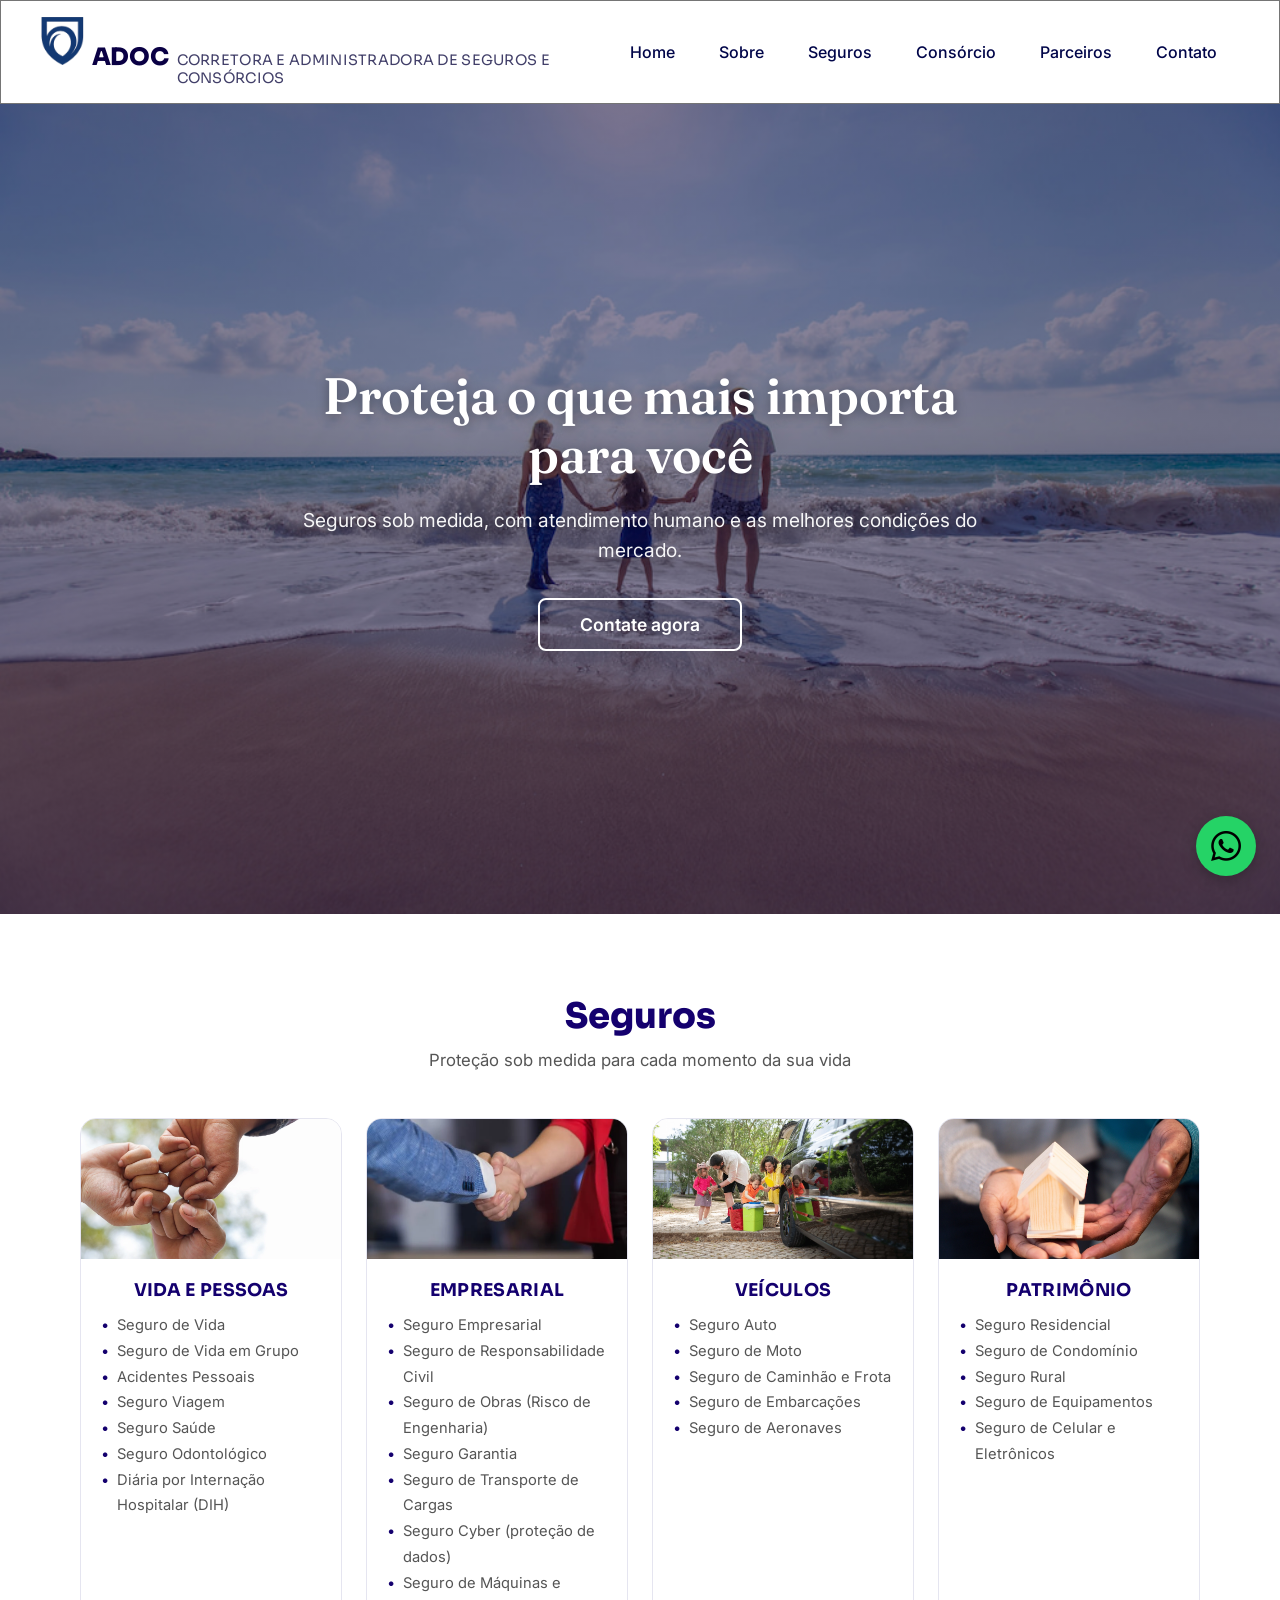
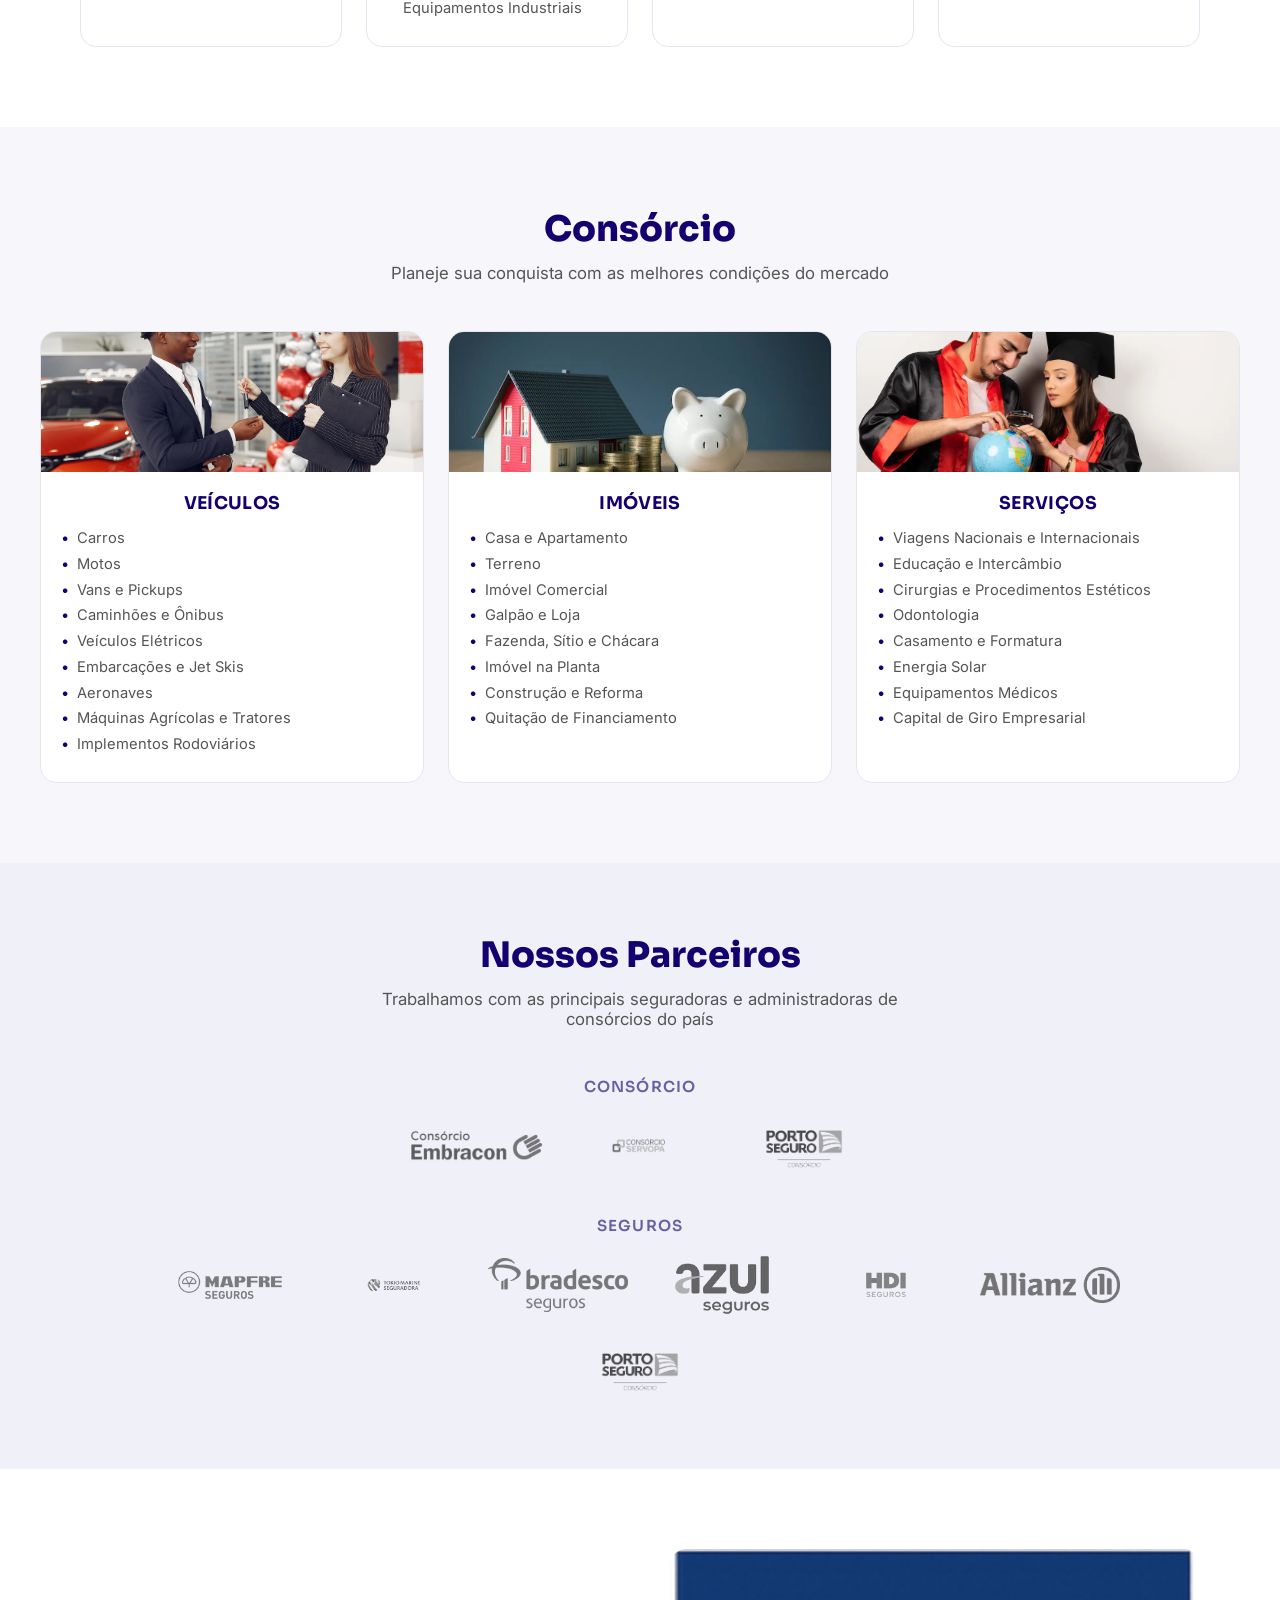
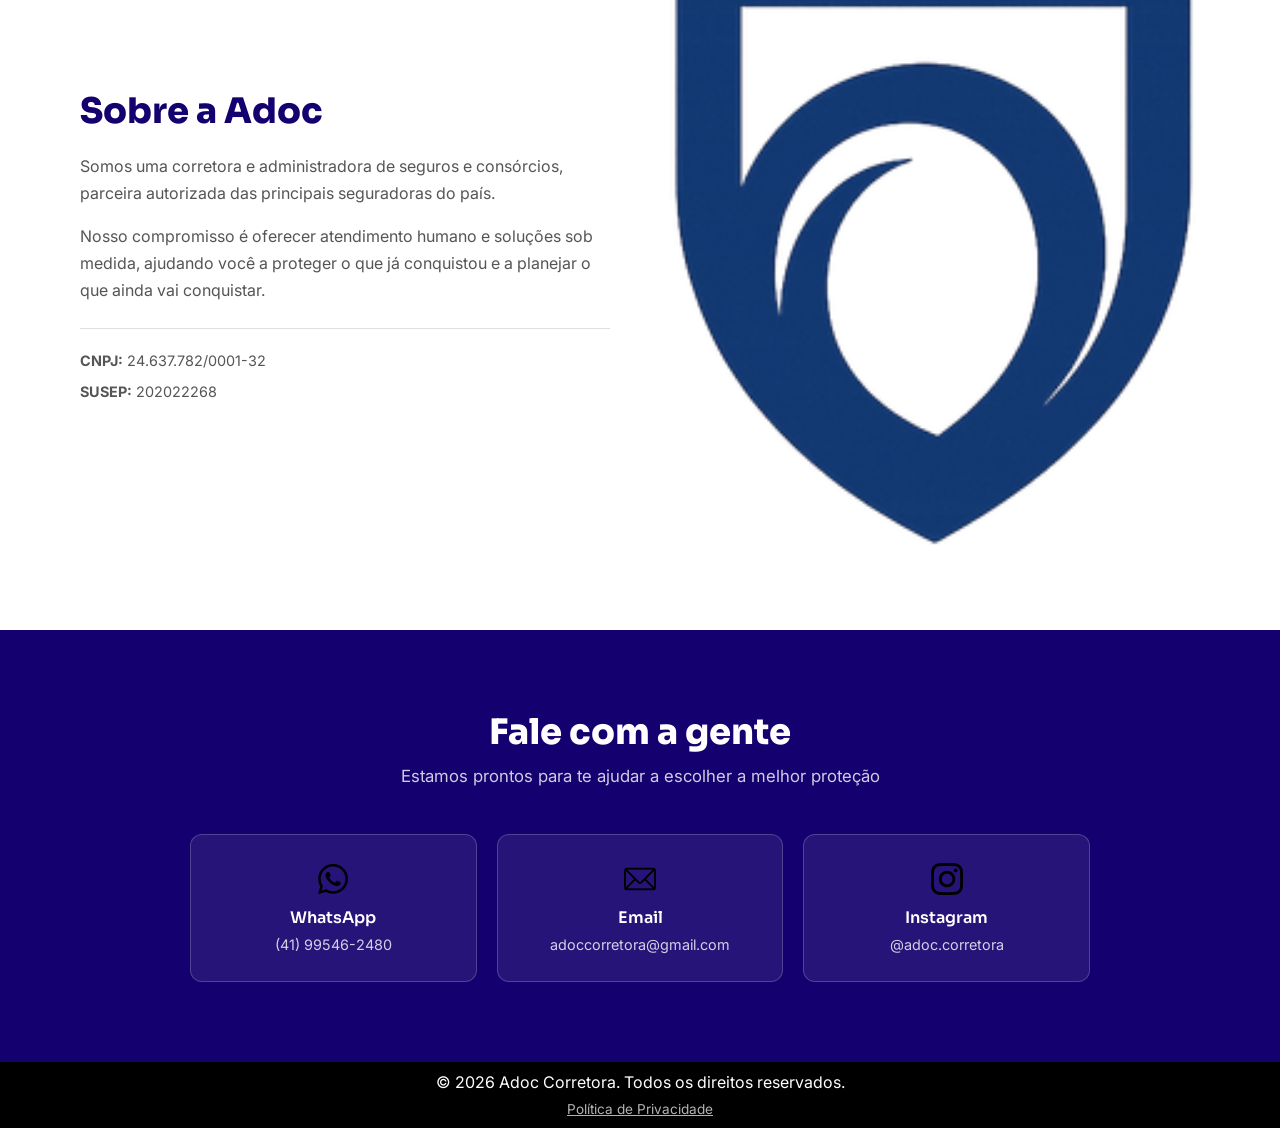
==== index.html @ 92f6ccb1 "Primeira versão do site" ====
<!DOCTYPE html>
<html lang="pt-BR">

<head>
    <meta charset="UTF-8">
    <meta name="viewport" content="width=device-width, initial-scale=1.0">
    <meta name="description" content="Adoc Corretora e Administradora de Seguros e Consórcios. Soluções completas em seguros de vida, auto, residencial, empresarial e consórcios de veículos, imóveis e serviços.">
    <link rel="icon" type="image/png" href="assets/imgs/simbolo.png">
    <link rel="preconnect" href="https://fonts.googleapis.com">
    <link rel="preconnect" href="https://fonts.gstatic.com" crossorigin>
    <link
        href="https://fonts.googleapis.com/css2?family=Fraunces:opsz,wght@9..144,300..900&family=Inter:ital,opsz,wght@0,14..32,100..900;1,14..32,100..900&family=Sora:wght@400;600;800&display=swap"
        rel="stylesheet">
    <link rel="stylesheet" href="style.css">
    <title>Adoc Corretora | Seguros e Consórcios</title>
</head>

<body>
    <nav class="navbar">
        <div class="logo">
            <img class="logo-img" src="assets/imgs/simbolo.png" alt="Logo Adoc">
            <span class="logo-adoc">ADOC</span>
            <span class="logo-corretora">CORRETORA E ADMINISTRADORA DE SEGUROS E CONSÓRCIOS</span>
        </div>
        <ul class="nav-links">
            <li><a href="#">Home</a></li>
            <li><a href="#sobre">Sobre</a></li>
            <li><a href="#seguro">Seguros</a></li>
            <li><a href="#consorcio">Consórcio</a></li>
            <li><a href="#parceiros">Parceiros</a></li>
            <li><a href="#contato">Contato</a></li>
        </ul>
    </nav>

    <section class="hero">
        <img src="assets/imgs/nata.jpg" alt="Família protegida por seguro" class="hero-bg">

        <div class="hero-overlay">
            <div class="hero-text">
                <h1>Proteja o que mais importa para você</h1>
                <p class="hero-subtitle">
                    Seguros sob medida, com atendimento humano e as melhores condições do mercado.
                </p>
                <a href="https://wa.me/5541995462480" target="_blank" class="btn-cta">
                    Contate agora
                </a>
            </div>
        </div>
    </section>

    <section class="servicos" id="seguro">
        <div class="section-header">
            <h2>Seguros</h2>
            <p>Proteção sob medida para cada momento da sua vida</p>
        </div>

        <div class="categorias-grid">
            <div class="categoria-card reveal">
                <div class="categoria-imagem">
                    <img src="assets/imgs/tree.webp" alt="Seguro de Vida e Pessoas" loading="lazy">
                </div>
                <h3>Vida e Pessoas</h3>
                <ul>
                    <li>Seguro de Vida</li>
                    <li>Seguro de Vida em Grupo</li>
                    <li>Acidentes Pessoais</li>
                    <li>Seguro Viagem</li>
                    <li>Seguro Saúde</li>
                    <li>Seguro Odontológico</li>
                    <li>Diária por Internação Hospitalar (DIH)</li>
                </ul>
            </div>

            <div class="categoria-card reveal">
                <div class="categoria-imagem">
                    <img src="assets/imgs/handsha.webp" alt="Seguro Empresarial" loading="lazy">
                </div>
                <h3>Empresarial</h3>
                <ul>
                    <li>Seguro Empresarial</li>
                    <li>Seguro de Responsabilidade Civil</li>
                    <li>Seguro de Obras (Risco de Engenharia)</li>
                    <li>Seguro Garantia</li>
                    <li>Seguro de Transporte de Cargas</li>
                    <li>Seguro Cyber (proteção de dados)</li>
                    <li>Seguro de Máquinas e Equipamentos Industriais</li>
                </ul>
            </div>

            <div class="categoria-card reveal">
                <div class="categoria-imagem">
                    <img src="assets/imgs/kampo.webp" alt="Seguro de Veículos" loading="lazy">
                </div>
                <h3>Veículos</h3>
                <ul>
                    <li>Seguro Auto</li>
                    <li>Seguro de Moto</li>
                    <li>Seguro de Caminhão e Frota</li>
                    <li>Seguro de Embarcações</li>
                    <li>Seguro de Aeronaves</li>
                </ul>
            </div>

            <div class="categoria-card reveal">
                <div class="categoria-imagem">
                    <img src="assets/imgs/kindel.webp" alt="Seguro de Patrimônio" loading="lazy">
                </div>
                <h3>Patrimônio</h3>
                <ul>
                    <li>Seguro Residencial</li>
                    <li>Seguro de Condomínio</li>
                    <li>Seguro Rural</li>
                    <li>Seguro de Equipamentos</li>
                    <li>Seguro de Celular e Eletrônicos</li>
                </ul>
            </div>
        </div>
    </section>

    <section class="consorcio" id="consorcio">
        <div class="section-header">
            <h2>Consórcio</h2>
            <p>Planeje sua conquista com as melhores condições do mercado</p>
        </div>

        <div class="categorias-grid categorias-grid-3">
            <div class="categoria-card reveal">
                <div class="categoria-imagem">
                    <img src="assets/imgs/gus.webp" alt="Consórcio de Veículos" loading="lazy">
                </div>
                <h3>Veículos</h3>
                <ul>
                    <li>Carros</li>
                    <li>Motos</li>
                    <li>Vans e Pickups</li>
                    <li>Caminhões e Ônibus</li>
                    <li>Veículos Elétricos</li>
                    <li>Embarcações e Jet Skis</li>
                    <li>Aeronaves</li>
                    <li>Máquinas Agrícolas e Tratores</li>
                    <li>Implementos Rodoviários</li>
                </ul>
            </div>

            <div class="categoria-card reveal">
                <div class="categoria-imagem">
                    <img src="assets/imgs/imovei.jfif" alt="Consórcio de Imóveis" loading="lazy">
                </div>
                <h3>Imóveis</h3>
                <ul>
                    <li>Casa e Apartamento</li>
                    <li>Terreno</li>
                    <li>Imóvel Comercial</li>
                    <li>Galpão e Loja</li>
                    <li>Fazenda, Sítio e Chácara</li>
                    <li>Imóvel na Planta</li>
                    <li>Construção e Reforma</li>
                    <li>Quitação de Financiamento</li>
                </ul>
            </div>

            <div class="categoria-card reveal">
                <div class="categoria-imagem">
                    <img src="assets/imgs/par.webp" alt="Consórcio de Serviços" loading="lazy">
                </div>
                <h3>Serviços</h3>
                <ul>
                    <li>Viagens Nacionais e Internacionais</li>
                    <li>Educação e Intercâmbio</li>
                    <li>Cirurgias e Procedimentos Estéticos</li>
                    <li>Odontologia</li>
                    <li>Casamento e Formatura</li>
                    <li>Energia Solar</li>
                    <li>Equipamentos Médicos</li>
                    <li>Capital de Giro Empresarial</li>
                </ul>
            </div>
        </div>
    </section>

    <section class="parceiros" id="parceiros">
        <div class="section-header">
            <h2>Nossos Parceiros</h2>
            <p>Trabalhamos com as principais seguradoras e administradoras de consórcios do país</p>
        </div>

        <div class="parceiros-grupo reveal">
            <h3 class="parceiros-titulo">Consórcio</h3>
            <div class="parceiros-logos">
                <div class="logo-box"><img src="assets/imgs/embracon.png" alt="Embracon" loading="lazy"></div>
                <div class="logo-box"><img src="assets/imgs/servopa.png" alt="Servopa" loading="lazy"></div>
                <div class="logo-box"><img src="assets/imgs/porto.png" alt="Porto Seguro" loading="lazy"></div>
            </div>
        </div>

        <div class="parceiros-grupo reveal">
            <h3 class="parceiros-titulo">Seguros</h3>
            <div class="parceiros-logos">
                <div class="logo-box"><img src="assets/imgs/mapfre.png" alt="Mapfre Seguros" loading="lazy"></div>
                <div class="logo-box"><img src="assets/imgs/tokio.png" alt="Tokio Marine Seguradora" loading="lazy"></div>
                <div class="logo-box"><img src="assets/imgs/bradesco.png" alt="Bradesco Seguros" loading="lazy"></div>
                <div class="logo-box"><img src="assets/imgs/azul.png" alt="Azul Seguros" loading="lazy"></div>
                <div class="logo-box"><img src="assets/imgs/hdi.png" alt="HDI Seguros" loading="lazy"></div>
                <div class="logo-box"><img src="assets/imgs/allianz.png" alt="Allianz" loading="lazy"></div>
                <div class="logo-box"><img src="assets/imgs/porto.png" alt="Porto Seguro" loading="lazy"></div>
            </div>
        </div>
    </section>

    <section class="sobre" id="sobre">
        <div class="sobre-conteudo reveal">
            <div class="sobre-texto">
                <h2>Sobre a Adoc</h2>
                <p>
                    Somos uma corretora e administradora de seguros e consórcios,
                    parceira autorizada das principais seguradoras do país.
                </p>
                <p>
                    Nosso compromisso é oferecer atendimento humano e soluções sob
                    medida, ajudando você a proteger o que já conquistou e a
                    planejar o que ainda vai conquistar.
                </p>
                <div class="sobre-info">
                    <p><strong>CNPJ:</strong> 24.637.782/0001-32</p>
                    <p><strong>SUSEP:</strong> 202022268</p>
                </div>
            </div>
            <div class="sobre-imagem">
                <img src="assets/imgs/simbolo.png" alt="Equipe Adoc Corretora" loading="lazy">
            </div>
        </div>
    </section>

    <section class="contato" id="contato">
        <div class="section-header">
            <h2>Fale com a gente</h2>
            <p>Estamos prontos para te ajudar a escolher a melhor proteção</p>
        </div>

        <div class="contato-cards">
            <a href="https://wa.me/5541995462480" target="_blank" class="contato-card">
                <img src="assets/imgs/whatsapp.png" alt="WhatsApp" class="contato-icon" loading="lazy">
                <span class="contato-label">WhatsApp</span>
                <span class="contato-valor">(41) 99546-2480</span>
            </a>

            <a href="mailto:adoccorretora@gmail.com" class="contato-card">
                <img src="assets/imgs/e-mail.png" alt="Email" class="contato-icon" loading="lazy">
                <span class="contato-label">Email</span>
                <span class="contato-valor">adoccorretora@gmail.com</span>
            </a>

            <a href="https://www.instagram.com/adoc.corretora?utm_source=ig_web_button_share_sheet&igsh=ZDNlZDc0MzIxNw==" target="_blank" class="contato-card">
                <img src="assets/imgs/instagram.png" alt="Instagram" class="contato-icon" loading="lazy">
                <span class="contato-label">Instagram</span>
                <span class="contato-valor">@adoc.corretora</span>
            </a>
        </div>
    </section>

    <footer class="footer">
        <p>&copy; 2026 Adoc Corretora. Todos os direitos reservados.</p>
        <p class="footer-links"><a href="privacidade.html">Política de Privacidade</a></p>
    </footer>

    <a href="https://wa.me/5541995462480" target="_blank" class="whatsapp-flutuante" aria-label="Fale pelo WhatsApp">
        <img src="assets/imgs/whatsapp.png" alt="WhatsApp">
    </a>

    <script src="script.js"></script>
</body>

</html>
---- style.css ----
* {
    margin: 0;
    padding: 0;
    box-sizing: border-box;
}

html {
    scroll-behavior: smooth;
}

body {
    font-family: "Inter", sans-serif;
    font-optical-sizing: auto;
    font-weight: 400;
    font-style: normal;
}

nav {
    display: flex;
    justify-content: space-between;
    align-items: center;
    background-color: #ffffff;
    padding: 16px 40px;
    border: 1px solid rgb(117, 117, 117);
}

nav .logo {
    font-family: "Sora", sans-serif;
    display: flex;
    align-items: baseline;
    gap: 8px;
}

.logo-img {
    height: 48px;
    width: auto;
}

.logo-adoc {
    font-weight: 800;
    font-size: 1.5rem;
    letter-spacing: -0.01em;
    text-transform: uppercase;
    color: rgb(10, 0, 68);
}

.logo-corretora {
    font-weight: 400;
    font-size: 0.9rem;
    letter-spacing: 0.02em;
    color: rgb(4, 0, 56);
    opacity: 0.75;
}

nav ul {
    list-style: none;
    display: flex;
}

nav a {
    color: rgb(0, 5, 73);
    text-decoration: none;
    margin: 0 10px;
    padding: 8px 12px;
    font-weight: 500;
    display: inline-block;
    transition: background-color 0.1s, transform 0.3s;
}

nav a:hover {
    border-radius: 4px;
    transform: translateY(-2px) scale(1.05);
    background-color: rgba(20, 0, 110, 0.1);
}

.hero {
    position: relative;
    width: 100%;
    height: 90vh;
    min-height: 500px;
    overflow: hidden;
}

.hero-bg {
    width: 100%;
    height: 100%;
    object-fit: cover;
    display: block;
}

.hero-overlay {
    position: absolute;
    top: 0;
    left: 0;
    width: 100%;
    height: 100%;
    background: linear-gradient(180deg, rgba(10,0,50,0.55) 0%, rgba(10,0,50,0.45) 40%, rgba(10,0,50,0.65) 100%);
    display: flex;
    align-items: center;
    justify-content: center;
    text-align: center;
    padding: 20px;
}

.hero-text {
    max-width: 700px;
}

.hero-text h1 {
    font-family: "Fraunces", serif;
    font-weight: 600;
    font-size: 3.2rem;
    line-height: 1.15;
    color: white;
    margin-bottom: 20px;
    text-shadow: 0 2px 12px rgba(0, 0, 0, 0.35);
}

.hero-subtitle {
    font-size: 1.2rem;
    color: white;
    opacity: 0.95;
    line-height: 1.6;
    margin-bottom: 32px;
    text-shadow: 0 1px 8px rgba(0, 0, 0, 0.3);
}

.btn-cta {
    display: inline-block;
    background-color: transparent;
    border: 2px solid white;
    color: white;
    text-decoration: none;
    font-weight: 600;
    font-size: 1.1rem;
    padding: 14px 40px;
    border-radius: 8px;
    transition: transform 0.2s, background-color 0.2s, color 0.2s;
}

.btn-cta:hover {
    background-color: #ffffff;
    color: #14006e;
    transform: translateY(-2px);
}

@media (max-width: 768px) {
    .hero {
        height: 70vh;
    }

    .hero-text h1 {
        font-size: 2rem;
    }

    .hero-subtitle {
        font-size: 1rem;
    }
}

.section-header {
    text-align: center;
    max-width: 600px;
    margin: 0 auto 48px;
    padding: 0 20px;
}

.section-header h2 {
    font-family: "Sora", sans-serif;
    font-weight: 800;
    font-size: 2.2rem;
    color: #14006e;
    margin-bottom: 12px;
}

.section-header p {
    font-size: 1.05rem;
    color: #555;
}

.servicos {
    padding: 80px 40px;
    max-width: 1200px;
    margin: 0 auto;
}

.parceiros {
    background-color: #f0f0f8;
    padding: 70px 40px;
}

.parceiros-logos {
    display: flex;
    flex-wrap: wrap;
    justify-content: center;
    align-items: center;
    gap: 24px;
    max-width: 1100px;
    margin: 0 auto;
}

.logo-box {
    width: 140px;
    height: 60px;
    display: flex;
    align-items: center;
    justify-content: center;
}

.logo-box img {
    max-width: 100%;
    max-height: 100%;
    width: auto;
    height: auto;
    object-fit: contain;
    filter: grayscale(100%);
    opacity: 0.7;
    transition: filter 0.25s, opacity 0.25s;
}

.logo-box img:hover {
    filter: grayscale(0%);
    opacity: 1;
}

.parceiros-grupo {
    margin-bottom: 40px;
}

.parceiros-grupo:last-child {
    margin-bottom: 0;
}

.parceiros-titulo {
    text-align: center;
    font-family: "Sora", sans-serif;
    font-weight: 600;
    font-size: 0.95rem;
    letter-spacing: 0.08em;
    text-transform: uppercase;
    color: #14006e;
    opacity: 0.6;
    margin-bottom: 20px;
}

.sobre {
    padding: 80px 40px;
    max-width: 1200px;
    margin: 0 auto;
}

.sobre-conteudo {
    display: flex;
    align-items: center;
    gap: 60px;
    flex-wrap: wrap;
}

.sobre-texto {
    flex: 1;
    min-width: 300px;
}

.sobre-texto h2 {
    font-family: "Sora", sans-serif;
    font-weight: 800;
    font-size: 2.2rem;
    color: #14006e;
    margin-bottom: 20px;
}

.sobre-texto p {
    color: #555;
    line-height: 1.7;
    margin-bottom: 16px;
}

.sobre-info {
    margin-top: 24px;
    padding-top: 20px;
    border-top: 1px solid #e0e0e0;
}

.sobre-info p {
    font-size: 0.9rem;
    margin-bottom: 6px;
}

.sobre-imagem {
    flex: 1;
    min-width: 280px;
}

.sobre-imagem img {
    width: 100%;
    height: auto;
    border-radius: 16px;
    object-fit: cover;
}

@media (max-width: 768px) {
    .sobre-conteudo {
        flex-direction: column-reverse;
    }
}

.contato {
    background-color: #14006e;
    padding: 80px 40px;
}

.contato .section-header h2,
.contato .section-header p {
    color: white;
}

.contato .section-header p {
    opacity: 0.8;
}

.contato-cards {
    display: flex;
    justify-content: center;
    flex-wrap: wrap;
    gap: 20px;
    max-width: 900px;
    margin: 0 auto;
}

.contato-card {
    flex: 1;
    min-width: 220px;
    background: rgba(255, 255, 255, 0.08);
    border: 1px solid rgba(255, 255, 255, 0.2);
    border-radius: 12px;
    padding: 28px 20px;
    text-align: center;
    text-decoration: none;
    display: flex;
    flex-direction: column;
    gap: 8px;
    transition: background-color 0.25s, transform 0.25s;
}

.contato-card:hover {
    background: rgba(255, 255, 255, 0.15);
    transform: translateY(-4px);
}

.contato-label {
    font-family: "Sora", sans-serif;
    font-weight: 600;
    color: white;
    font-size: 1rem;
}

.contato-valor {
    color: white;
    opacity: 0.8;
    font-size: 0.9rem;
}

.contato-icon {
    width: 32px;
    height: 32px;
    object-fit: contain;
    margin: 0 auto 4px;
}

.categorias-grid {
    display: grid;
    grid-template-columns: repeat(4, 1fr);
    gap: 24px;
}

.categorias-grid-3 {
    grid-template-columns: repeat(3, 1fr);
}

.categoria-card {
    background: #ffffff;
    border: 1px solid #e5e5f0;
    border-radius: 16px;
    overflow: hidden;
    transition: transform 0.25s, box-shadow 0.25s;
}

.categoria-card:hover {
    transform: translateY(-6px);
    box-shadow: 0 12px 24px rgba(20, 0, 110, 0.1);
}

.categoria-imagem {
    width: 100%;
    height: 140px;
    overflow: hidden;
}

.categoria-imagem img {
    width: 100%;
    height: 100%;
    object-fit: cover;
}

.categoria-card h3 {
    font-family: "Sora", sans-serif;
    font-weight: 700;
    font-size: 1.1rem;
    letter-spacing: 0.02em;
    color: #14006e;
    text-transform: uppercase;
    text-align: center;
    padding: 20px 16px 12px;
}

.categoria-card ul {
    list-style: none;
    padding: 0 20px 24px;
}

.categoria-card li {
    position: relative;
    padding-left: 16px;
    font-family: "Inter", sans-serif;
    font-weight: 400;
    font-size: 0.92rem;
    color: #555;
    line-height: 1.75;
}

.categoria-card li::before {
    content: "•";
    position: absolute;
    left: 0;
    color: #14006e;
}

.consorcio {
    background-color: #f7f7fb;
    padding: 80px 40px;
}

@media (max-width: 1000px) {
    .categorias-grid {
        grid-template-columns: repeat(2, 1fr);
    }
}

@media (max-width: 600px) {
    .categorias-grid,
    .categorias-grid-3 {
        grid-template-columns: 1fr;
    }
}

footer {
    background-color: #000000;
    color: white;
    text-align: center;
    padding: 10px 0;
}

.footer-links {
    margin-top: 6px;
}

.footer-links a {
    color: white;
    opacity: 0.7;
    font-size: 0.85rem;
    text-decoration: underline;
}

.footer-links a:hover {
    opacity: 1;
}

.politica {
    max-width: 800px;
    margin: 0 auto;
    padding: 60px 40px 80px;
}

.politica-conteudo h1 {
    font-family: "Sora", sans-serif;
    font-weight: 800;
    font-size: 2.2rem;
    color: #14006e;
    margin-bottom: 8px;
}

.politica-atualizacao {
    color: #888;
    font-size: 0.85rem;
    margin-bottom: 32px;
}

.politica-conteudo h2 {
    font-family: "Sora", sans-serif;
    font-weight: 700;
    font-size: 1.3rem;
    color: #14006e;
    margin-top: 32px;
    margin-bottom: 12px;
}

.politica-conteudo p {
    color: #444;
    line-height: 1.7;
    margin-bottom: 12px;
}

.politica-conteudo a {
    color: #14006e;
    font-weight: 600;
}

.reveal {
    opacity: 0;
    transform: translateY(40px);
    transition: opacity 0.7s ease, transform 0.7s ease;
}

.reveal.ativo {
    opacity: 1;
    transform: translateY(0);
}

.whatsapp-flutuante {
    position: fixed;
    bottom: 24px;
    right: 24px;
    width: 60px;
    height: 60px;
    background-color: #25D366;
    border-radius: 50%;
    display: flex;
    align-items: center;
    justify-content: center;
    box-shadow: 0 4px 16px rgba(0, 0, 0, 0.25);
    z-index: 999;
    transition: transform 0.2s;
}

.whatsapp-flutuante:hover {
    transform: scale(1.08);
}

.whatsapp-flutuante img {
    width: 32px;
    height: 32px;
}

@media (max-width: 600px) {
    .whatsapp-flutuante {
        width: 52px;
        height: 52px;
        bottom: 16px;
        right: 16px;
    }

    .whatsapp-flutuante img {
        width: 28px;
        height: 28px;
    }
}
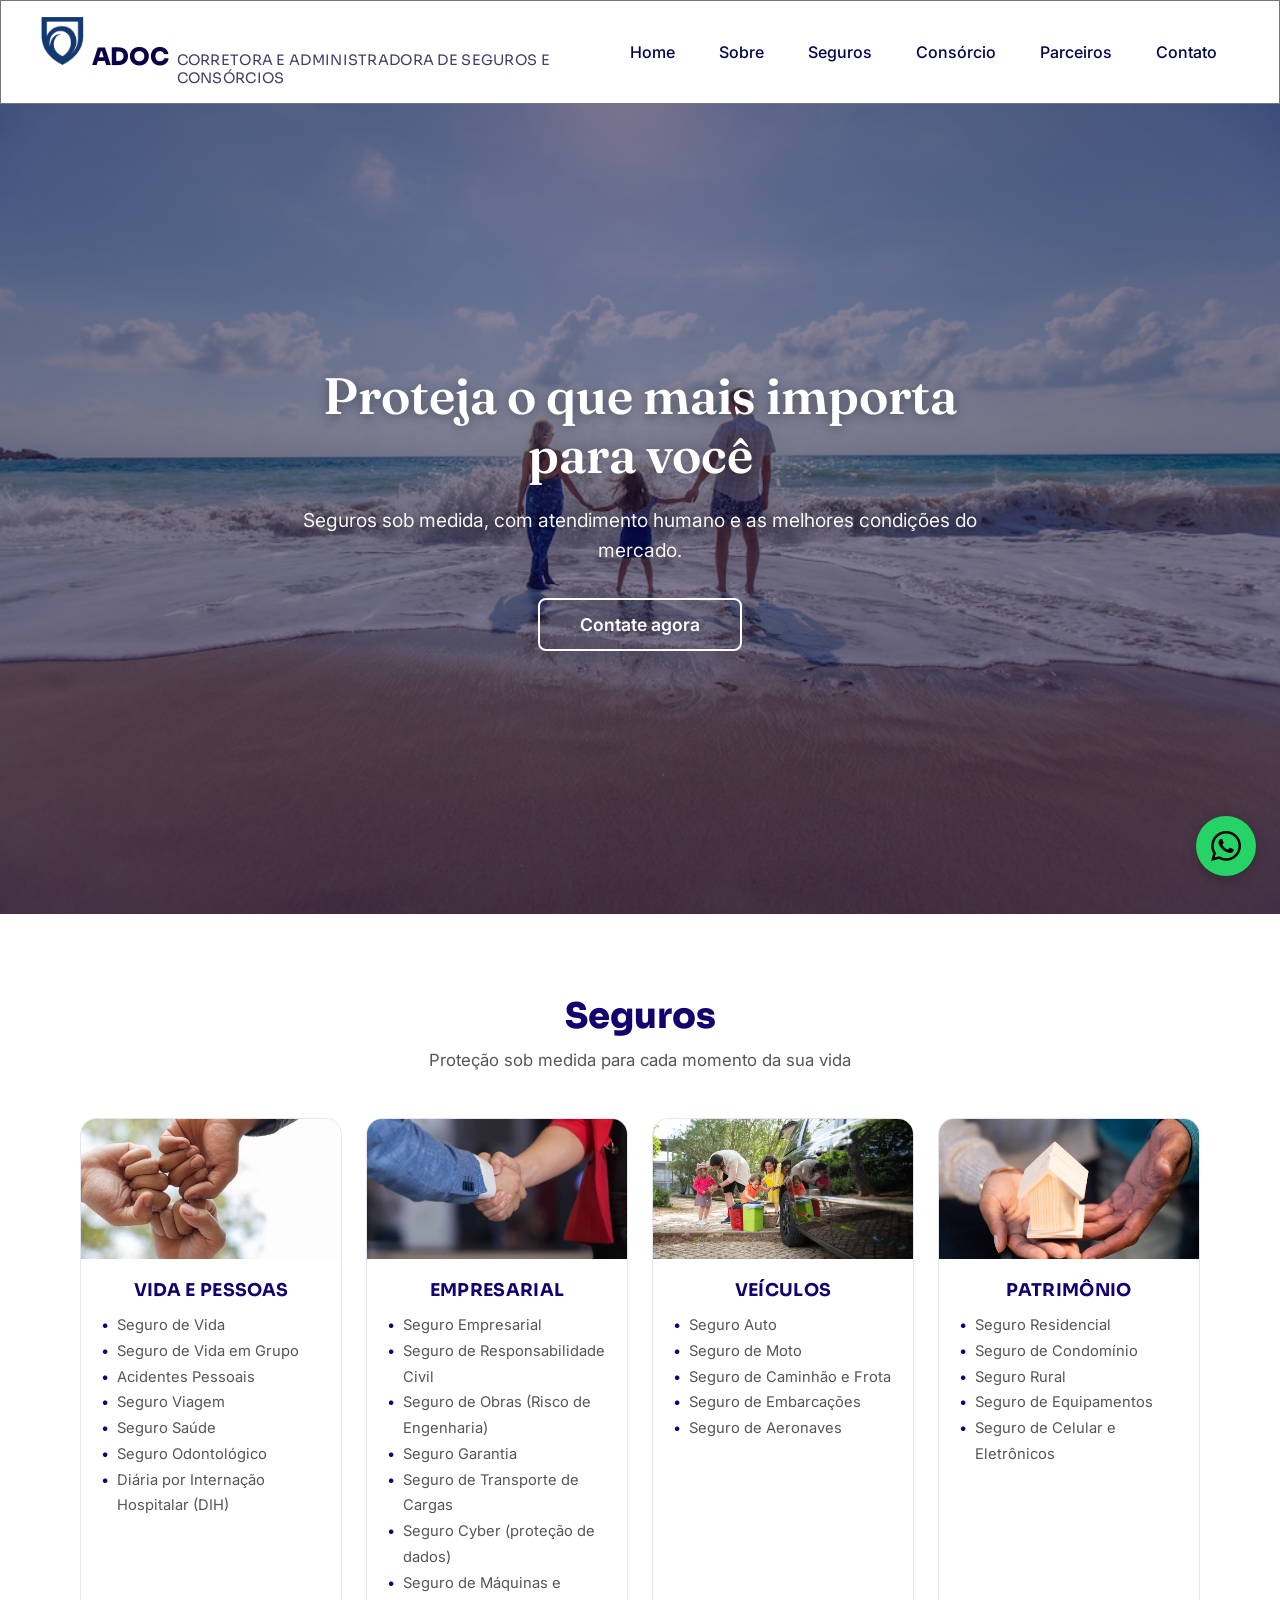
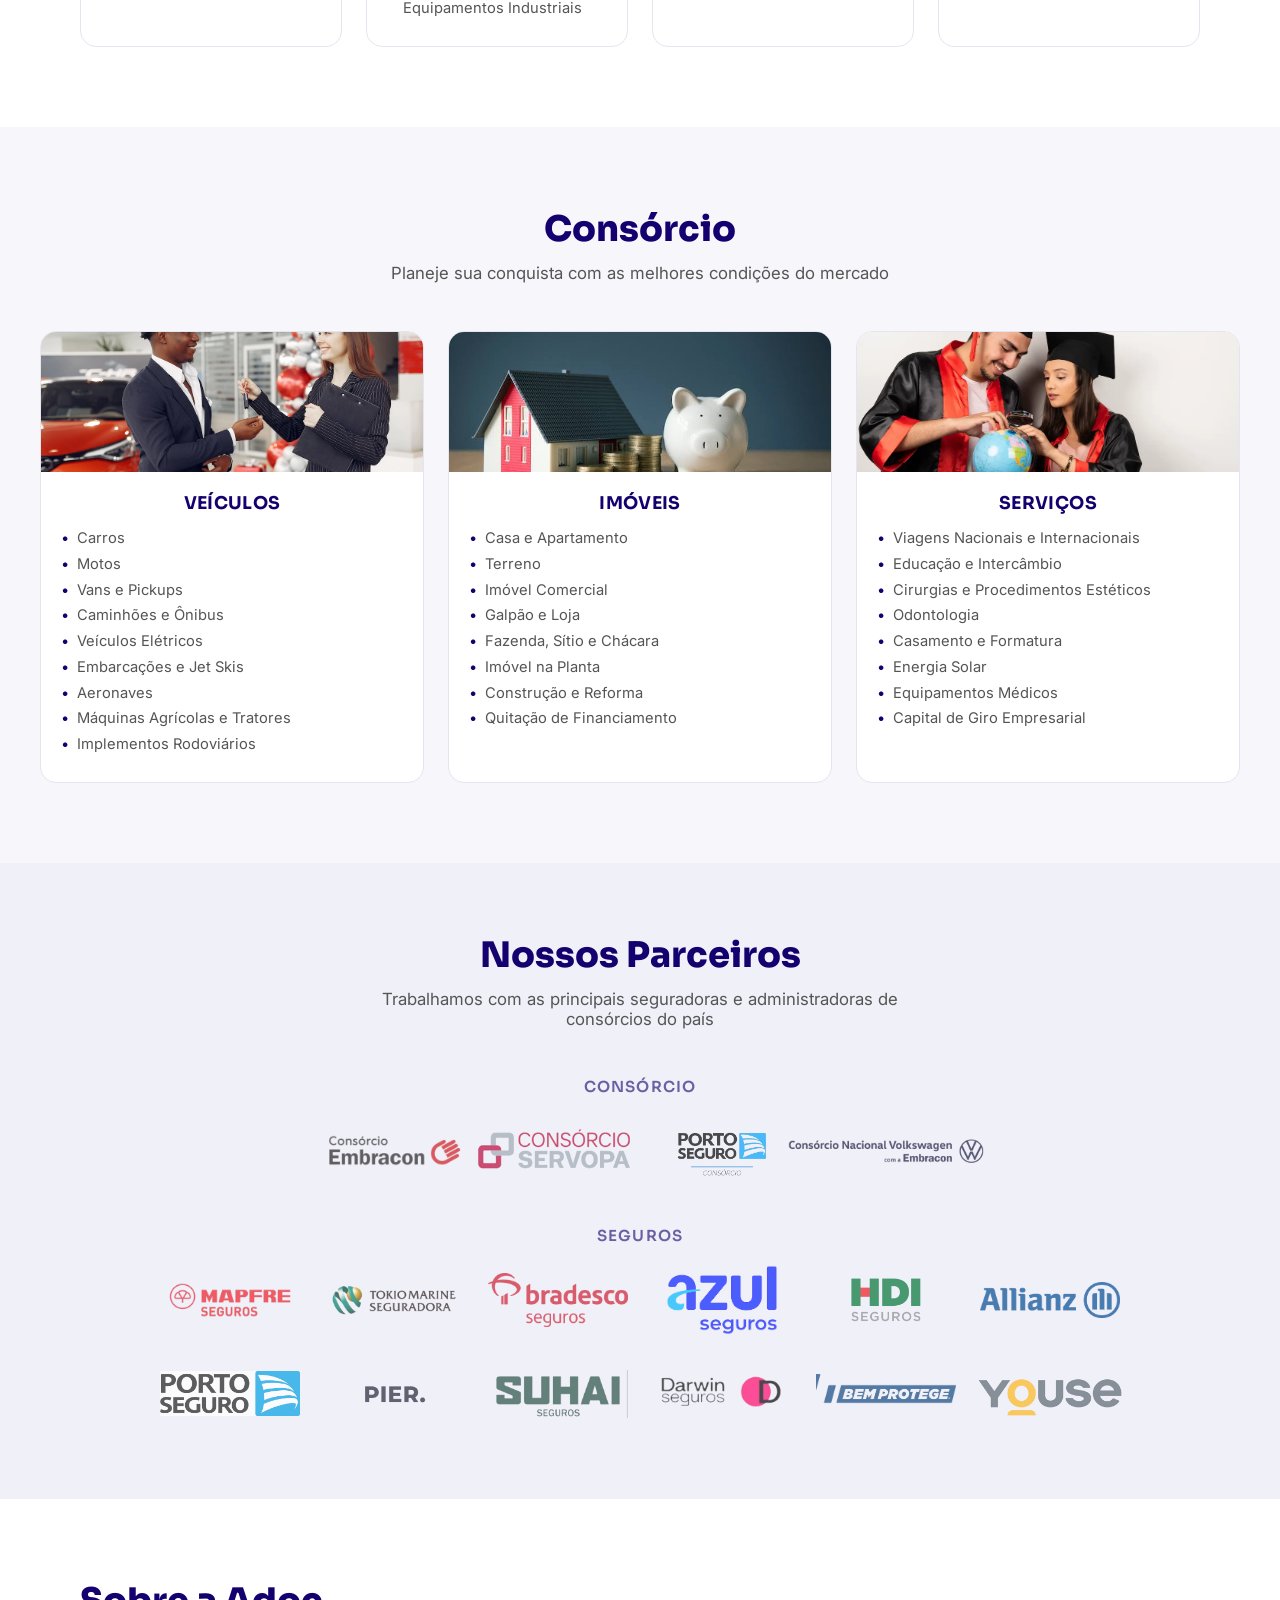
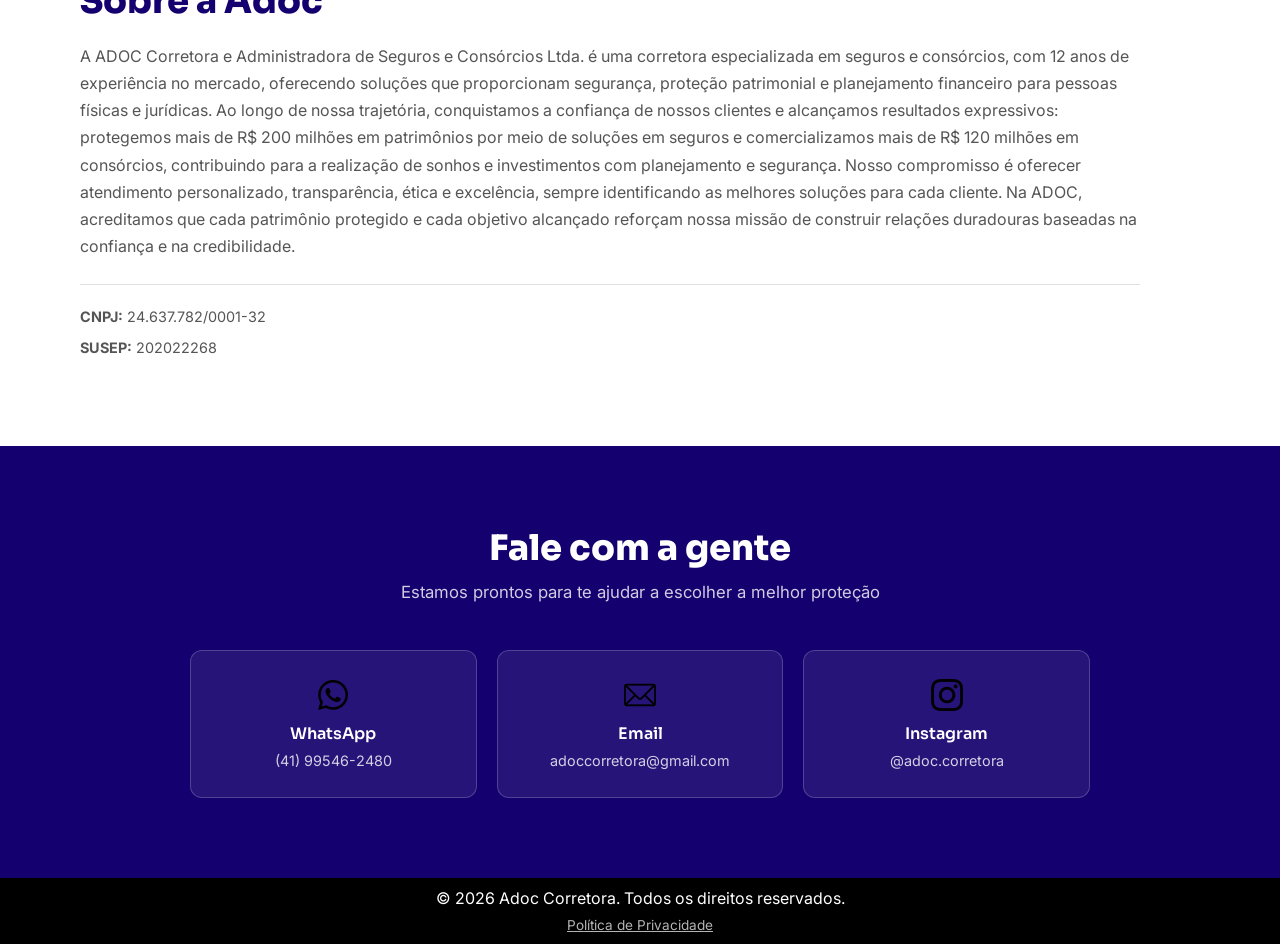
==== commit 00fcaa0b: "Ajuste no tamanho das logos e cards" ====
--- a/index.html
+++ b/index.html
@@ -4,7 +4,8 @@
 <head>
     <meta charset="UTF-8">
     <meta name="viewport" content="width=device-width, initial-scale=1.0">
-    <meta name="description" content="Adoc Corretora e Administradora de Seguros e Consórcios. Soluções completas em seguros de vida, auto, residencial, empresarial e consórcios de veículos, imóveis e serviços.">
+    <meta name="description"
+        content="Adoc Corretora e Administradora de Seguros e Consórcios. Soluções completas em seguros de vida, auto, residencial, empresarial e consórcios de veículos, imóveis e serviços.">
     <link rel="icon" type="image/png" href="assets/imgs/simbolo.png">
     <link rel="preconnect" href="https://fonts.googleapis.com">
     <link rel="preconnect" href="https://fonts.gstatic.com" crossorigin>
@@ -189,7 +190,8 @@
             <div class="parceiros-logos">
                 <div class="logo-box"><img src="assets/imgs/embracon.png" alt="Embracon" loading="lazy"></div>
                 <div class="logo-box"><img src="assets/imgs/servopa.png" alt="Servopa" loading="lazy"></div>
-                <div class="logo-box"><img src="assets/imgs/porto.png" alt="Porto Seguro" loading="lazy"></div>
+                <div class="logo-box"><img src="assets/imgs/porto.png" alt="Porto Segur" loading="lazy"></div>
+                <div class="logo-box"><img src="assets/imgs/volks.png" alt="Volkswagen" loading="lazy"></div>
             </div>
         </div>
 
@@ -197,12 +199,19 @@
             <h3 class="parceiros-titulo">Seguros</h3>
             <div class="parceiros-logos">
                 <div class="logo-box"><img src="assets/imgs/mapfre.png" alt="Mapfre Seguros" loading="lazy"></div>
-                <div class="logo-box"><img src="assets/imgs/tokio.png" alt="Tokio Marine Seguradora" loading="lazy"></div>
+                <div class="logo-box"><img src="assets/imgs/tokio.png" alt="Tokio Marine Seguradora" loading="lazy">
+                </div>
                 <div class="logo-box"><img src="assets/imgs/bradesco.png" alt="Bradesco Seguros" loading="lazy"></div>
                 <div class="logo-box"><img src="assets/imgs/azul.png" alt="Azul Seguros" loading="lazy"></div>
                 <div class="logo-box"><img src="assets/imgs/hdi.png" alt="HDI Seguros" loading="lazy"></div>
                 <div class="logo-box"><img src="assets/imgs/allianz.png" alt="Allianz" loading="lazy"></div>
-                <div class="logo-box"><img src="assets/imgs/porto.png" alt="Porto Seguro" loading="lazy"></div>
+                <div class="logo-box"><img src="assets/imgs/seguro.jpg" alt="Porto Seguro" loading="lazy"></div>
+                <div class="logo-box"><img src="assets/imgs/pi.png" alt="Pier Seguros" loading="lazy"></div>
+                <div class="logo-box"><img src="assets/imgs/su.png" alt="Suhai Seguros" loading="lazy"></div>
+                <div class="logo-box"><img src="assets/imgs/d.png" alt="Darwin Seguros" loading="lazy"></div>
+                <div class="logo-box"><img src="assets/imgs/bee.png" alt="Bem Seguros" loading="lazy"></div>
+                <div class="logo-box"><img src="assets/imgs/youse.png" alt="Youse Seguros" loading="lazy"></div>
+
             </div>
         </div>
     </section>
@@ -212,13 +221,19 @@
             <div class="sobre-texto">
                 <h2>Sobre a Adoc</h2>
                 <p>
-                    Somos uma corretora e administradora de seguros e consórcios,
-                    parceira autorizada das principais seguradoras do país.
-                </p>
-                <p>
-                    Nosso compromisso é oferecer atendimento humano e soluções sob
-                    medida, ajudando você a proteger o que já conquistou e a
-                    planejar o que ainda vai conquistar.
+                    A ADOC Corretora e Administradora de Seguros e Consórcios Ltda. é uma corretora especializada em
+                    seguros e consórcios, com 12 anos de experiência no mercado, oferecendo soluções que proporcionam
+                    segurança, proteção patrimonial e planejamento financeiro para pessoas físicas e jurídicas.
+
+                    Ao longo de nossa trajetória, conquistamos a confiança de nossos clientes e alcançamos resultados
+                    expressivos: protegemos mais de R$ 200 milhões em patrimônios por meio de soluções em seguros e
+                    comercializamos mais de R$ 120 milhões em consórcios, contribuindo para a realização de sonhos e
+                    investimentos com planejamento e segurança.
+
+                    Nosso compromisso é oferecer atendimento personalizado, transparência, ética e excelência, sempre
+                    identificando as melhores soluções para cada cliente. Na ADOC, acreditamos que cada patrimônio
+                    protegido e cada objetivo alcançado reforçam nossa missão de construir relações duradouras baseadas
+                    na confiança e na credibilidade.
                 </p>
                 <div class="sobre-info">
                     <p><strong>CNPJ:</strong> 24.637.782/0001-32</p>
@@ -226,7 +241,6 @@
                 </div>
             </div>
             <div class="sobre-imagem">
-                <img src="assets/imgs/simbolo.png" alt="Equipe Adoc Corretora" loading="lazy">
             </div>
         </div>
     </section>
@@ -250,7 +264,8 @@
                 <span class="contato-valor">adoccorretora@gmail.com</span>
             </a>
 
-            <a href="https://www.instagram.com/adoc.corretora?utm_source=ig_web_button_share_sheet&igsh=ZDNlZDc0MzIxNw==" target="_blank" class="contato-card">
+            <a href="https://www.instagram.com/adoc.corretora?utm_source=ig_web_button_share_sheet&igsh=ZDNlZDc0MzIxNw=="
+                target="_blank" class="contato-card">
                 <img src="assets/imgs/instagram.png" alt="Instagram" class="contato-icon" loading="lazy">
                 <span class="contato-label">Instagram</span>
                 <span class="contato-valor">@adoc.corretora</span>
--- a/style.css
+++ b/style.css
@@ -94,7 +94,7 @@
     left: 0;
     width: 100%;
     height: 100%;
-    background: linear-gradient(180deg, rgba(10,0,50,0.55) 0%, rgba(10,0,50,0.45) 40%, rgba(10,0,50,0.65) 100%);
+    background: linear-gradient(180deg, rgba(10, 0, 50, 0.55) 0%, rgba(10, 0, 50, 0.45) 40%, rgba(10, 0, 50, 0.65) 100%);
     display: flex;
     align-items: center;
     justify-content: center;
@@ -190,10 +190,9 @@
 }
 
 .parceiros-logos {
-    display: flex;
-    flex-wrap: wrap;
+    display: grid;
+    grid-template-columns: repeat(auto-fit, 140px);
     justify-content: center;
-    align-items: center;
     gap: 24px;
     max-width: 1100px;
     margin: 0 auto;
@@ -201,25 +200,45 @@
 
 .logo-box {
     width: 140px;
-    height: 60px;
+    height: 70px;
     display: flex;
     align-items: center;
     justify-content: center;
 }
 
+.logo-box img[alt="Tokio Marine Seguradora"] {
+    transform: scale(2);
+}
+
+.logo-box img[alt="Servopa"] {
+    transform: scale(2.5);
+}
+
+.logo-box img[alt="HDI Seguros"] {
+    transform: scale(1.5);
+}
+
+.logo-box img[alt="Tokio Marine Seguradora"] {
+    transform: scale(2);
+}
+.logo-box img[alt="Volkswagen"]{
+    transform: scale(4);
+}
+.logo-box img[alt="Youse Seguros"]{
+    transform: scale(1.5);
+}
 .logo-box img {
     max-width: 100%;
     max-height: 100%;
     width: auto;
     height: auto;
     object-fit: contain;
-    filter: grayscale(100%);
+
     opacity: 0.7;
     transition: filter 0.25s, opacity 0.25s;
 }
 
 .logo-box img:hover {
-    filter: grayscale(0%);
     opacity: 1;
 }
 
@@ -284,18 +303,6 @@
 .sobre-info p {
     font-size: 0.9rem;
     margin-bottom: 6px;
-}
-
-.sobre-imagem {
-    flex: 1;
-    min-width: 280px;
-}
-
-.sobre-imagem img {
-    width: 100%;
-    height: auto;
-    border-radius: 16px;
-    object-fit: cover;
 }
 
 @media (max-width: 768px) {
@@ -447,6 +454,7 @@
 }
 
 @media (max-width: 600px) {
+
     .categorias-grid,
     .categorias-grid-3 {
         grid-template-columns: 1fr;
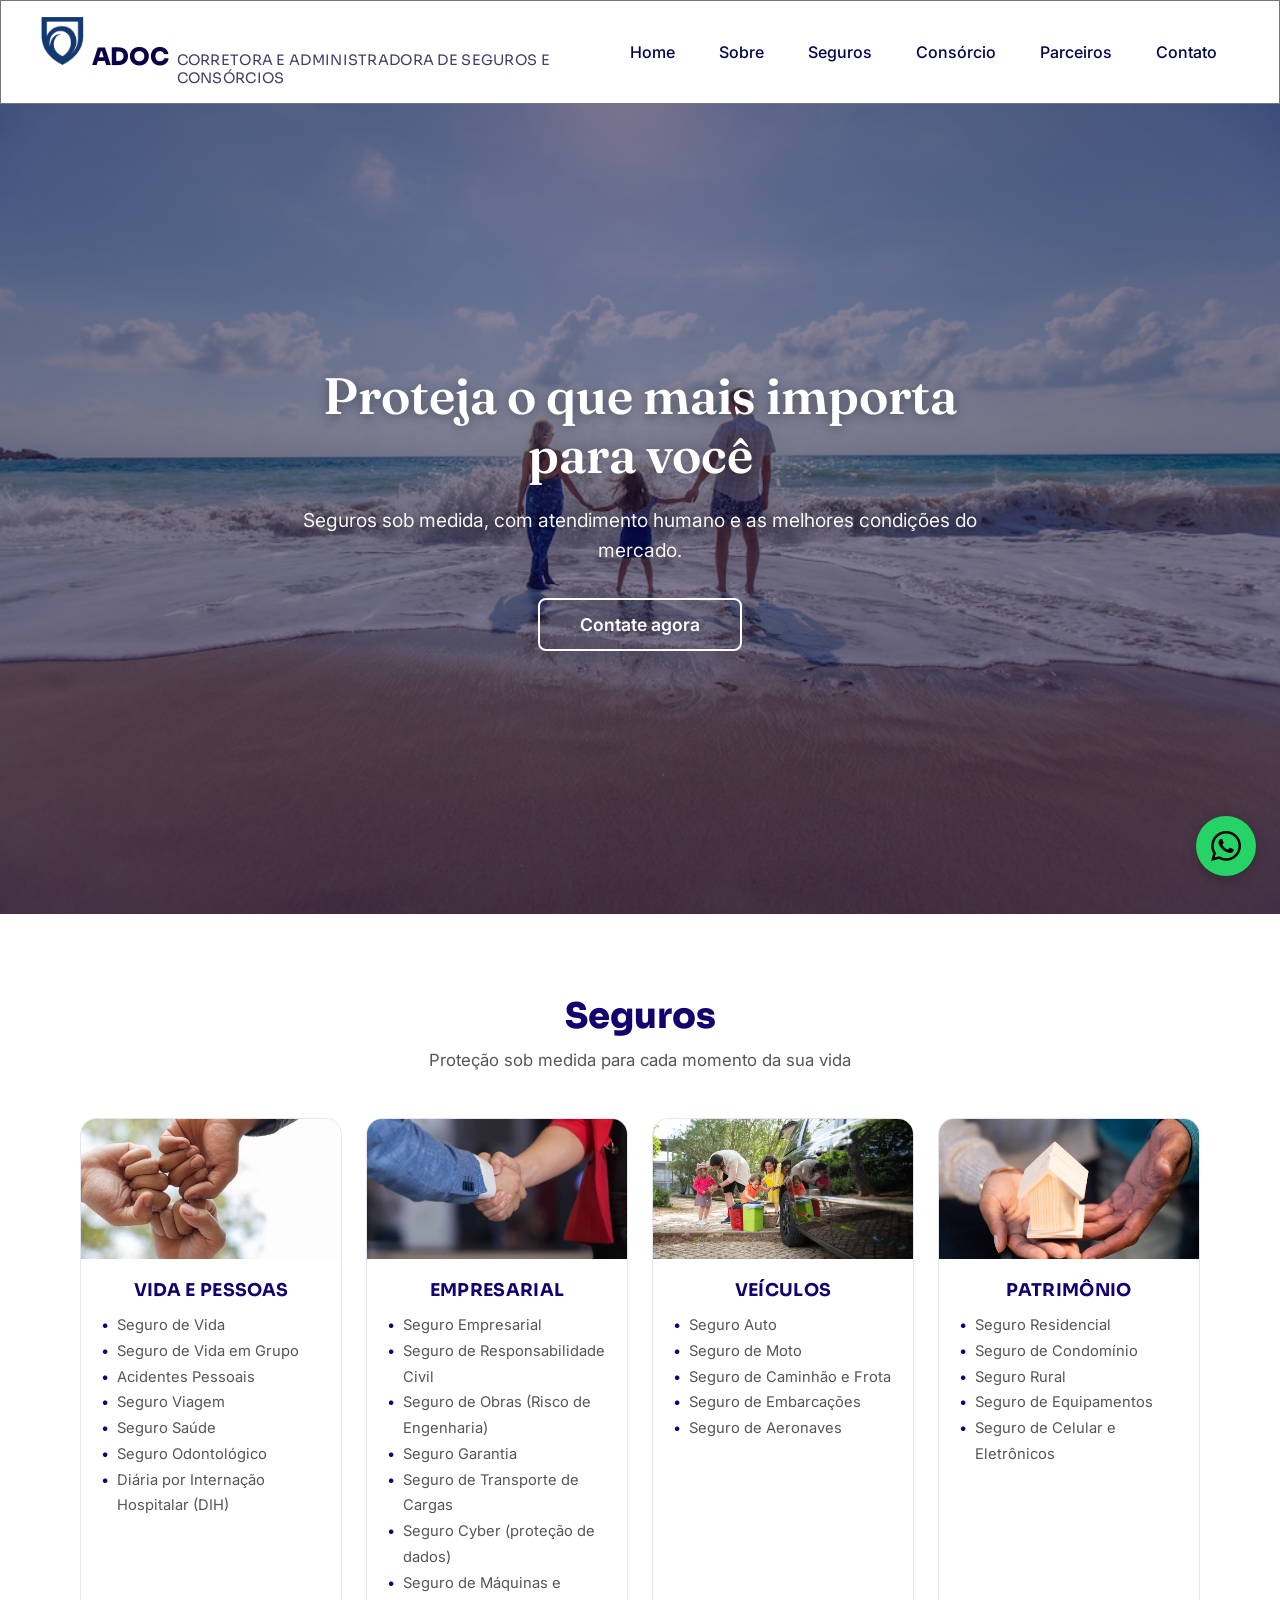
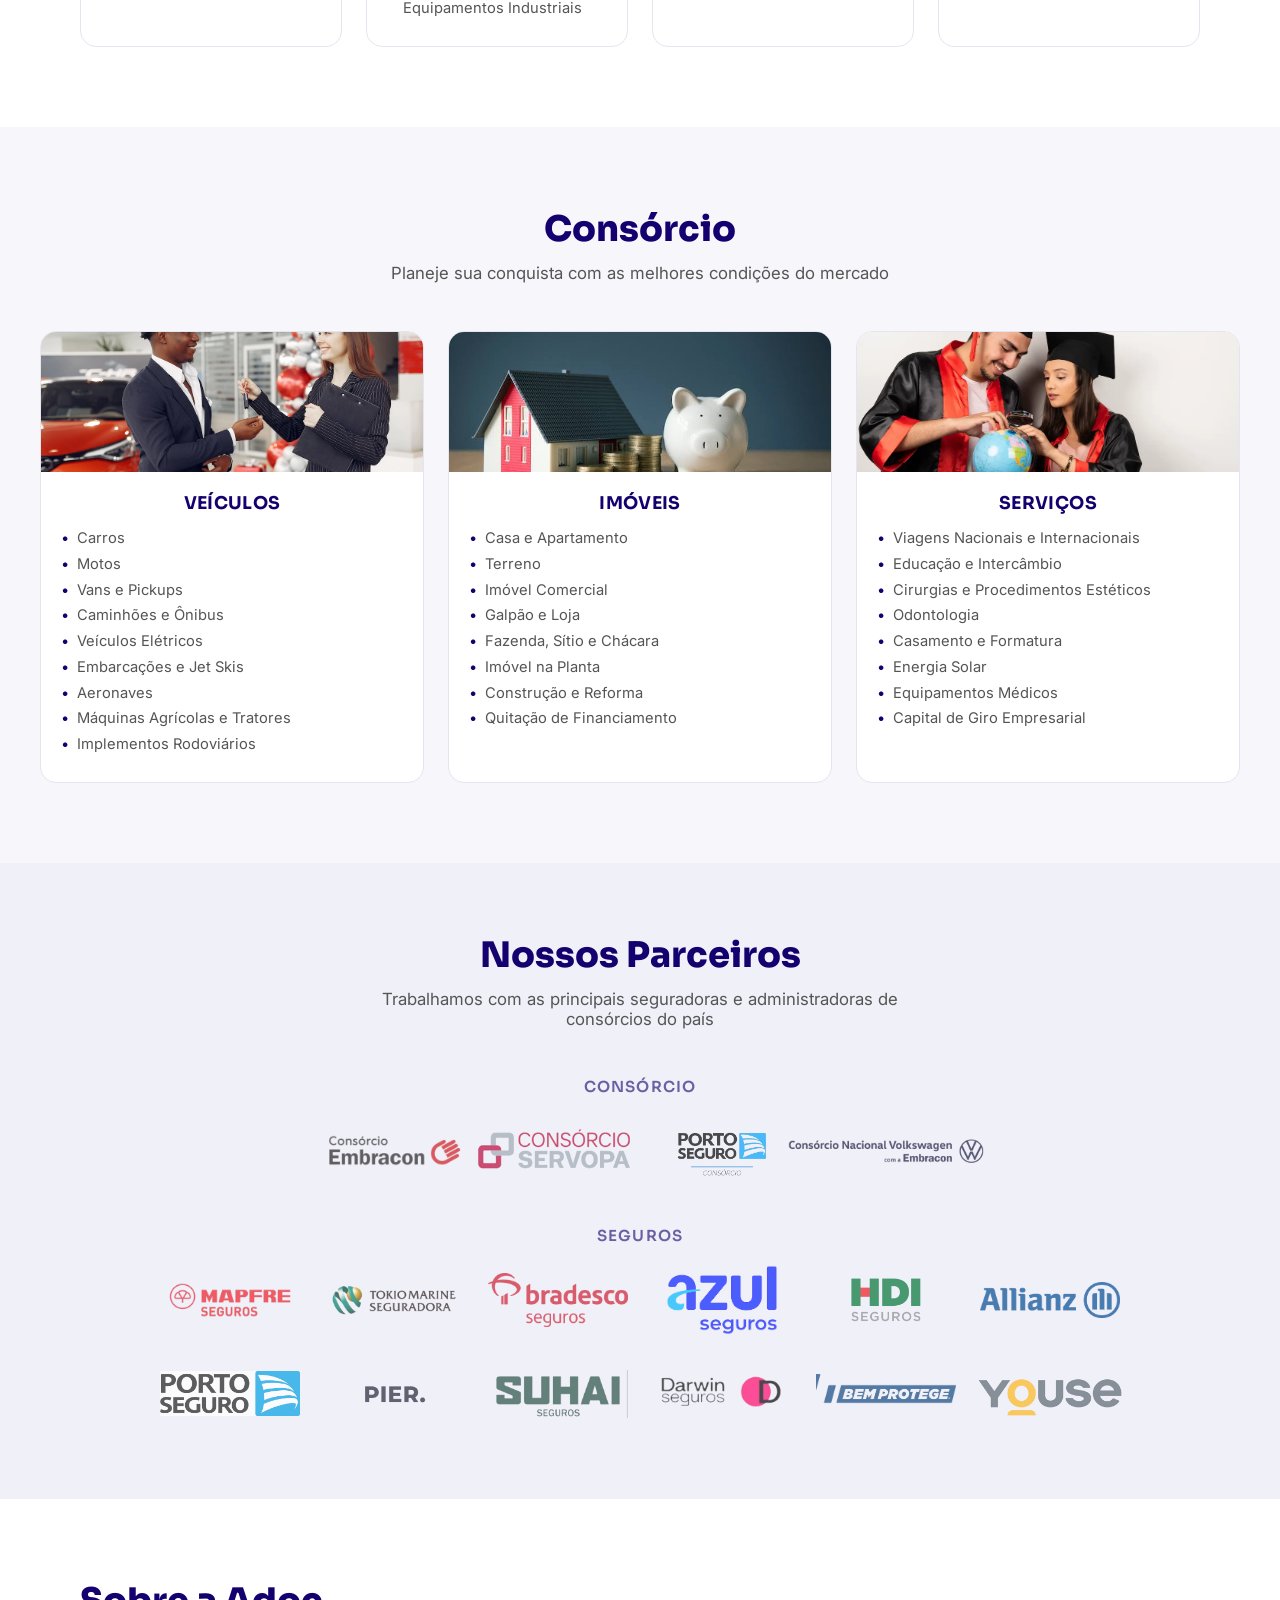
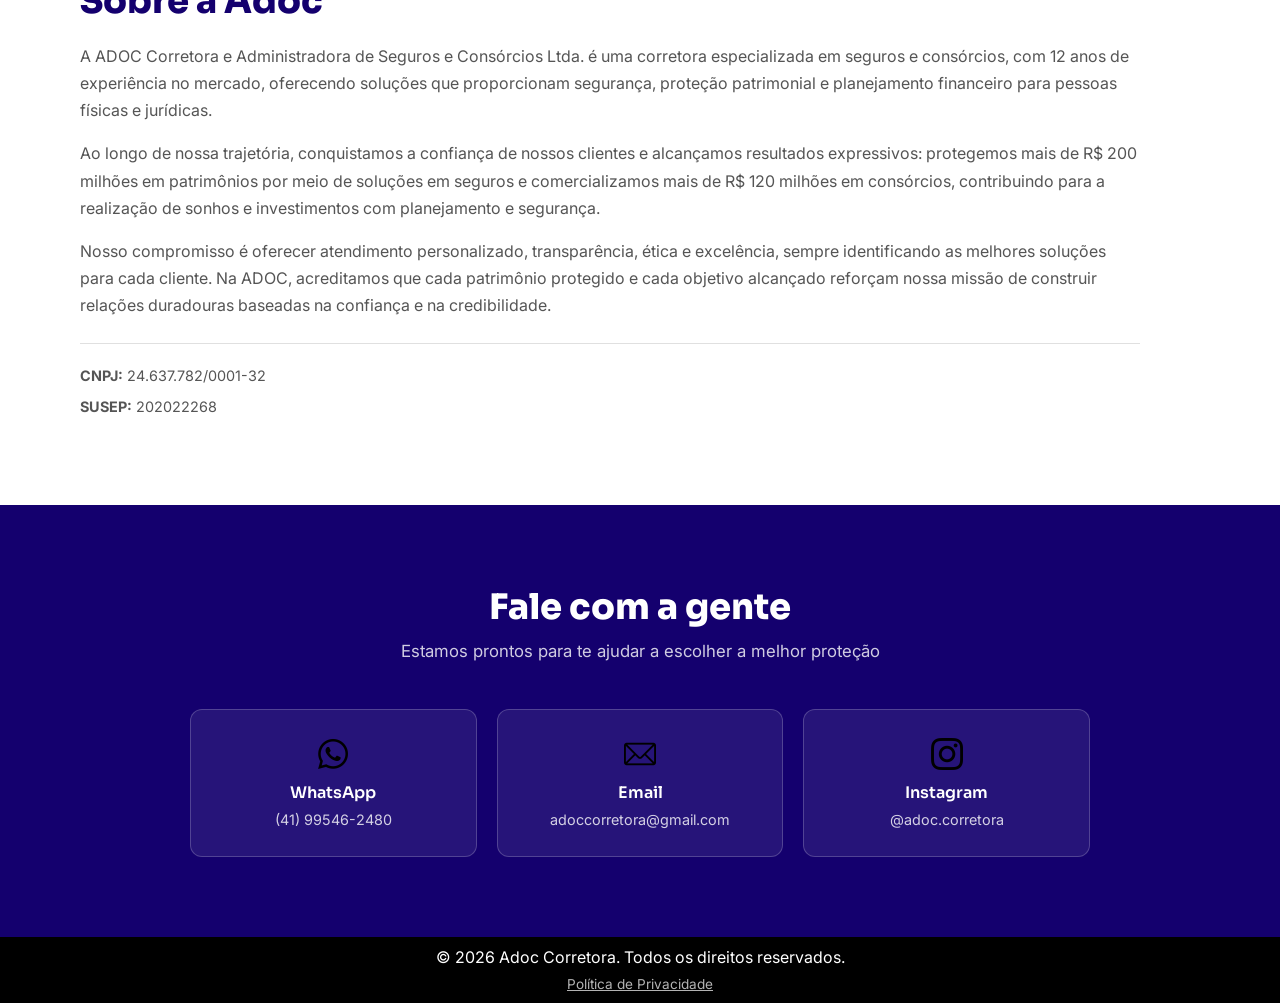
==== commit 1623aeaa: "Otimização de performance - fontes e script" ====
--- a/index.html
+++ b/index.html
@@ -7,10 +7,10 @@
     <meta name="description"
         content="Adoc Corretora e Administradora de Seguros e Consórcios. Soluções completas em seguros de vida, auto, residencial, empresarial e consórcios de veículos, imóveis e serviços.">
     <link rel="icon" type="image/png" href="assets/imgs/simbolo.png">
-    <link rel="preconnect" href="https://fonts.googleapis.com">
-    <link rel="preconnect" href="https://fonts.gstatic.com" crossorigin>
+    <link rel="preload" as="style"
+        href="https://fonts.googleapis.com/css2?family=Fraunces:wght@600&family=Inter:wght@400;500;600;700;800&family=Sora:wght@400;600;800&display=swap">
     <link
-        href="https://fonts.googleapis.com/css2?family=Fraunces:opsz,wght@9..144,300..900&family=Inter:ital,opsz,wght@0,14..32,100..900;1,14..32,100..900&family=Sora:wght@400;600;800&display=swap"
+        href="https://fonts.googleapis.com/css2?family=Fraunces:wght@600&family=Inter:wght@400;500;600;700;800&family=Sora:wght@400;600;800&display=swap"
         rel="stylesheet">
     <link rel="stylesheet" href="style.css">
     <title>Adoc Corretora | Seguros e Consórcios</title>
@@ -34,7 +34,7 @@
     </nav>
 
     <section class="hero">
-        <img src="assets/imgs/nata.jpg" alt="Família protegida por seguro" class="hero-bg">
+       <img src="assets/imgs/nata.jpg" alt="Família protegida por seguro" class="hero-bg" fetchpriority="high">
 
         <div class="hero-overlay">
             <div class="hero-text">
@@ -225,15 +225,15 @@
                     seguros e consórcios, com 12 anos de experiência no mercado, oferecendo soluções que proporcionam
                     segurança, proteção patrimonial e planejamento financeiro para pessoas físicas e jurídicas.
 
-                    Ao longo de nossa trajetória, conquistamos a confiança de nossos clientes e alcançamos resultados
+                <p>Ao longo de nossa trajetória, conquistamos a confiança de nossos clientes e alcançamos resultados
                     expressivos: protegemos mais de R$ 200 milhões em patrimônios por meio de soluções em seguros e
                     comercializamos mais de R$ 120 milhões em consórcios, contribuindo para a realização de sonhos e
-                    investimentos com planejamento e segurança.
-
-                    Nosso compromisso é oferecer atendimento personalizado, transparência, ética e excelência, sempre
+                    investimentos com planejamento e segurança.</p>
+
+                <p>Nosso compromisso é oferecer atendimento personalizado, transparência, ética e excelência, sempre
                     identificando as melhores soluções para cada cliente. Na ADOC, acreditamos que cada patrimônio
                     protegido e cada objetivo alcançado reforçam nossa missão de construir relações duradouras baseadas
-                    na confiança e na credibilidade.
+                    na confiança e na credibilidade.</p>
                 </p>
                 <div class="sobre-info">
                     <p><strong>CNPJ:</strong> 24.637.782/0001-32</p>
@@ -282,7 +282,7 @@
         <img src="assets/imgs/whatsapp.png" alt="WhatsApp">
     </a>
 
-    <script src="script.js"></script>
+    <script src="script.js" defer></script>
 </body>
 
 </html>
